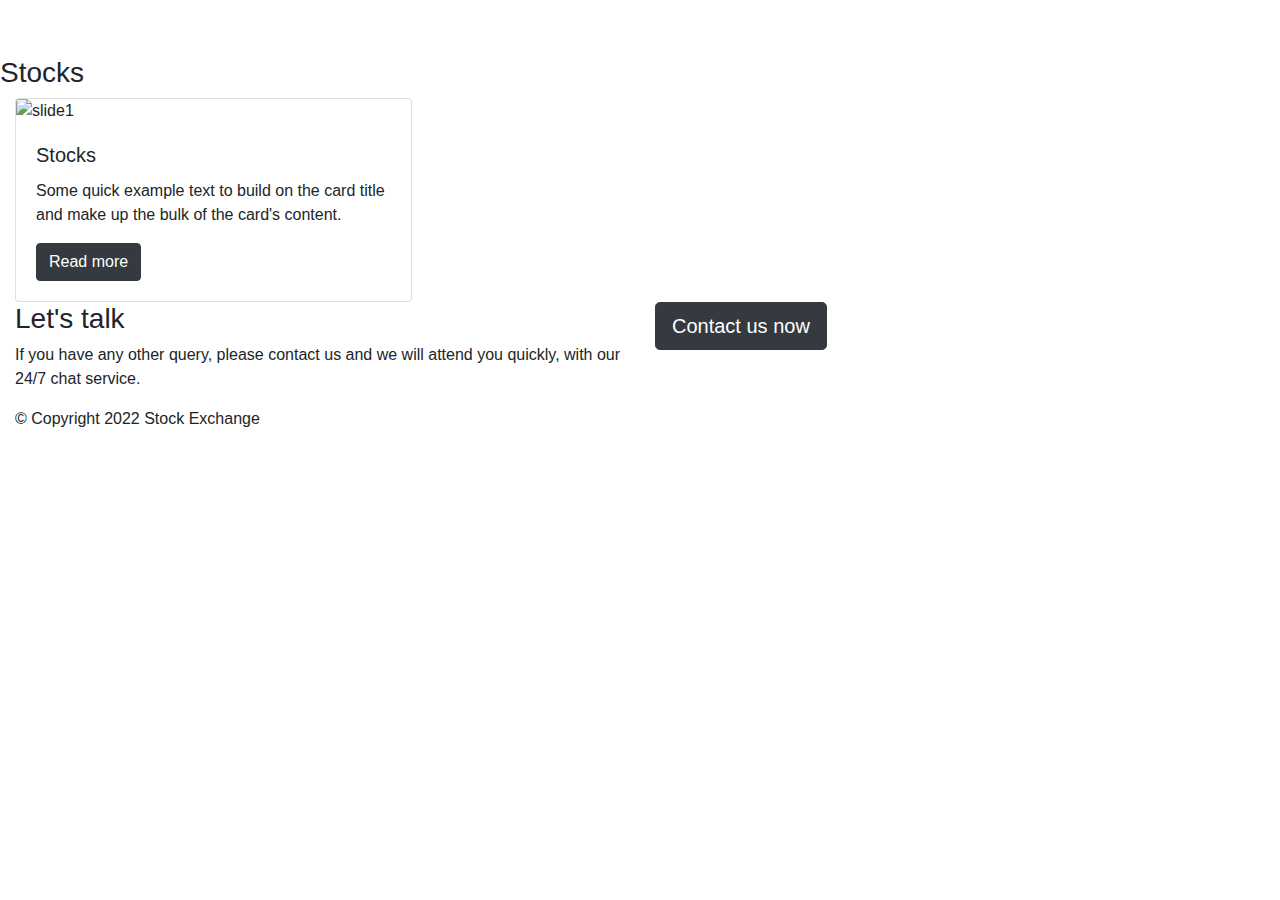
==== stock.html @ 9d4c531b "Add files via upload" ====
<!DOCTYPE html>
<html>

<head>
  <meta charset="utf-8">
  <title>Stocks Page</title>

  <!-- Google Fonts -->
  <link rel="preconnect" href="https://fonts.googleapis.com">
  <link rel="preconnect" href="https://fonts.gstatic.com" crossorigin>
  <link href="https://fonts.googleapis.com/css2?family=Montserrat:wght@300;400;700;900&family=Ubuntu&display=swap" rel="stylesheet">


  <!-- Css Sylesheets -->
  <link rel="stylesheet" href="https://maxcdn.bootstrapcdn.com/bootstrap/4.0.0/css/bootstrap.min.css" integrity="sha384-Gn5384xqQ1aoWXA+058RXPxPg6fy4IWvTNh0E263XmFcJlSAwiGgFAW/dAiS6JXm" crossorigin="anonymous">
  <link rel="stylesheet" href="css/stock.css">


  <!-- Font awesome-->
  <link rel="stylesheet" href="https://pro.fontawesome.com/releases/v5.10.0/css/all.css" integrity="sha384-AYmEC3Yw5cVb3ZcuHtOA93w35dYTsvhLPVnYs9eStHfGJvOvKxVfELGroGkvsg+p" crossorigin="anonymous" />

  <!-- Bootstrap Scripts -->
  <script src="https://code.jquery.com/jquery-3.2.1.slim.min.js" integrity="sha384-KJ3o2DKtIkvYIK3UENzmM7KCkRr/rE9/Qpg6aAZGJwFDMVNA/GpGFF93hXpG5KkN" crossorigin="anonymous"></script>
  <script src="https://cdnjs.cloudflare.com/ajax/libs/popper.js/1.12.9/umd/popper.min.js" integrity="sha384-ApNbgh9B+Y1QKtv3Rn7W3mgPxhU9K/ScQsAP7hUibX39j7fakFPskvXusvfa0b4Q" crossorigin="anonymous"></script>
  <script src="https://maxcdn.bootstrapcdn.com/bootstrap/4.0.0/js/bootstrap.min.js" integrity="sha384-JZR6Spejh4U02d8jOt6vLEHfe/JQGiRRSQQxSfFWpi1MquVdAyjUar5+76PVCmYl" crossorigin="anonymous"></script>

</head>

<body>

  <section id="title">

    <div class="container-fluid">
      <!-- Nav bar -->
      <nav class="navbar navbar-expand-lg navbar-dark">
        <a class="navbar-brand" href="">
          Stock Exchange
        </a>
        <button class="navbar-toggler" type="button" data-toggle="collapse" data-target="#navbarSupportedContent" aria-controls="navbarSupportedContent" aria-expanded="false" aria-label="Toggle navigation">
          <span class="navbar-toggler-icon"></span>
        </button>
        <div class="collapse navbar-collapse" id="navbarSupportedContent">
          <ul class="navbar-nav ml-auto">
            <li class="nav-item">
              <a class="nav-link" href="#stocks">Stocks</a>
            </li>
            <li class="nav-item">
              <a class="nav-link" href="#">My Porfolio</a>
            </li>
            <li class="nav-item">
              <a class="nav-link" href="#contact">Contact Us</a>
            </li>
          </ul>
        </div>
      </nav>

    </div>
  </section>


  <!-- Stocks -->
  <section id="stocks">
    <h3 class="section-heading">Stocks</h3>
          <div class="cards-wrapper">
            <div class="card-desc col-lg-4 col-md-6 col-sm-12">
              <div class="card">
                <img class="card-img-top" src="images/blogs 1.jpg" alt="slide1">
                <div class="card-body">
                  <h5 class="card-title">Stocks</h5>
                  <p class="card-text">Some quick example text to build on the card title and make up the bulk of the card's content.</p>
                  <a class="btn btn-dark" href="#">Read more</a>
                </div>
              </div>
            </div>
            </div>
  </section>

  <!-- Subscribe -->
  <section id="contact">
    <div class="container-fluid">
      <div class="row">
        <div class="col-lg-6">
          <h3 class="contact-heading">Let's talk</h3>
          <p class="contact-desc">If you have any other query, please contact us and we will attend you quickly, with our 24/7 chat service.</p>
        </div>
        <div class="col-lg-6">
          <button type="button" class="btn btn-dark btn-lg"> Contact us now</button>
        </div>
      </div>

    </div>
  </section>


  <!-- Footer -->
  <footer id="footer">
    <div class="container-fluid">

      <i class="footer-logo fab fa-twitter"></i>
      <i class="footer-logo fab fa-facebook-f"></i>
      <i class="footer-logo fab fa-instagram"></i>
      <i class="footer-logo fas fa-envelope"></i>
      <p>© Copyright 2022 Stock Exchange</p>

    </div>
  </footer>


</body>

</html>
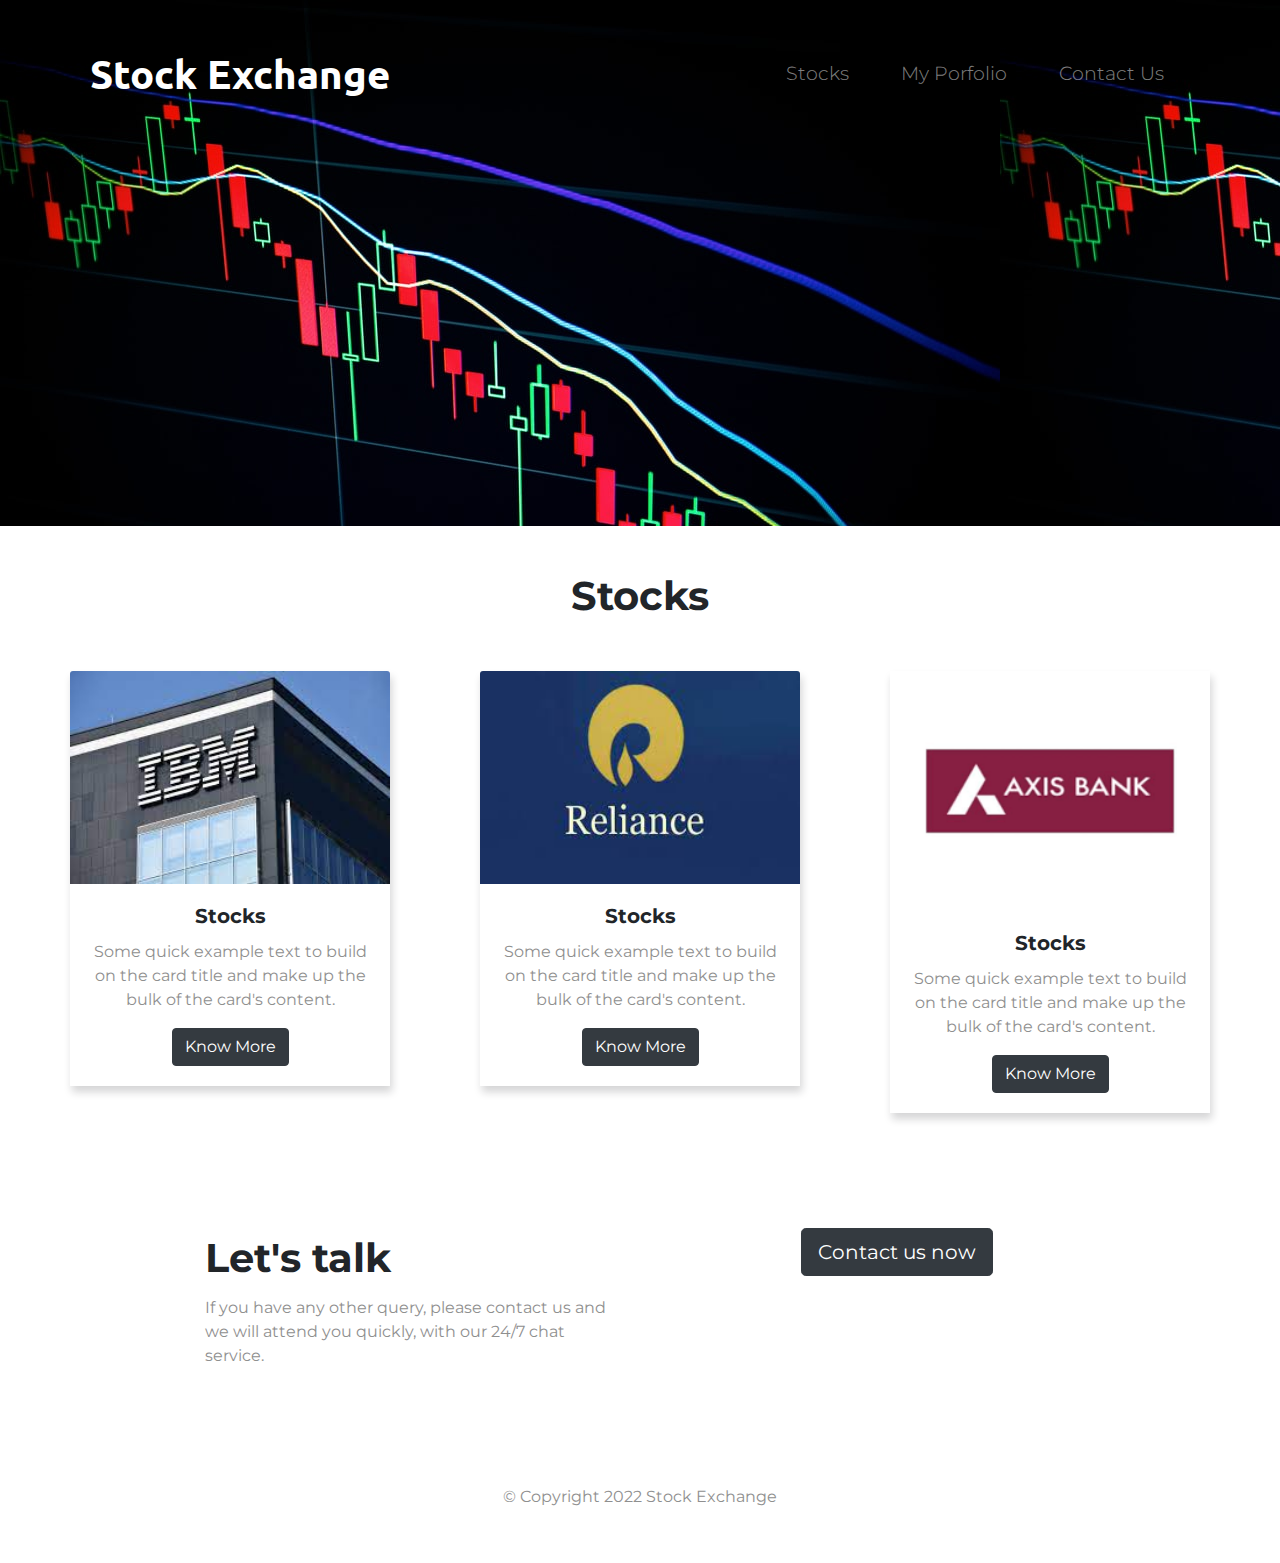
==== commit 6f15ed8d: "Portfolio added" ====
--- a/stock.html
+++ b/stock.html
@@ -8,21 +8,30 @@
   <!-- Google Fonts -->
   <link rel="preconnect" href="https://fonts.googleapis.com">
   <link rel="preconnect" href="https://fonts.gstatic.com" crossorigin>
-  <link href="https://fonts.googleapis.com/css2?family=Montserrat:wght@300;400;700;900&family=Ubuntu&display=swap" rel="stylesheet">
+  <link href="https://fonts.googleapis.com/css2?family=Montserrat:wght@300;400;700;900&family=Ubuntu&display=swap"
+    rel="stylesheet">
 
 
   <!-- Css Sylesheets -->
-  <link rel="stylesheet" href="https://maxcdn.bootstrapcdn.com/bootstrap/4.0.0/css/bootstrap.min.css" integrity="sha384-Gn5384xqQ1aoWXA+058RXPxPg6fy4IWvTNh0E263XmFcJlSAwiGgFAW/dAiS6JXm" crossorigin="anonymous">
+  <link rel="stylesheet" href="https://maxcdn.bootstrapcdn.com/bootstrap/4.0.0/css/bootstrap.min.css"
+    integrity="sha384-Gn5384xqQ1aoWXA+058RXPxPg6fy4IWvTNh0E263XmFcJlSAwiGgFAW/dAiS6JXm" crossorigin="anonymous">
   <link rel="stylesheet" href="css/stock.css">
 
 
   <!-- Font awesome-->
-  <link rel="stylesheet" href="https://pro.fontawesome.com/releases/v5.10.0/css/all.css" integrity="sha384-AYmEC3Yw5cVb3ZcuHtOA93w35dYTsvhLPVnYs9eStHfGJvOvKxVfELGroGkvsg+p" crossorigin="anonymous" />
+  <link rel="stylesheet" href="https://pro.fontawesome.com/releases/v5.10.0/css/all.css"
+    integrity="sha384-AYmEC3Yw5cVb3ZcuHtOA93w35dYTsvhLPVnYs9eStHfGJvOvKxVfELGroGkvsg+p" crossorigin="anonymous" />
 
   <!-- Bootstrap Scripts -->
-  <script src="https://code.jquery.com/jquery-3.2.1.slim.min.js" integrity="sha384-KJ3o2DKtIkvYIK3UENzmM7KCkRr/rE9/Qpg6aAZGJwFDMVNA/GpGFF93hXpG5KkN" crossorigin="anonymous"></script>
-  <script src="https://cdnjs.cloudflare.com/ajax/libs/popper.js/1.12.9/umd/popper.min.js" integrity="sha384-ApNbgh9B+Y1QKtv3Rn7W3mgPxhU9K/ScQsAP7hUibX39j7fakFPskvXusvfa0b4Q" crossorigin="anonymous"></script>
-  <script src="https://maxcdn.bootstrapcdn.com/bootstrap/4.0.0/js/bootstrap.min.js" integrity="sha384-JZR6Spejh4U02d8jOt6vLEHfe/JQGiRRSQQxSfFWpi1MquVdAyjUar5+76PVCmYl" crossorigin="anonymous"></script>
+  <script src="https://code.jquery.com/jquery-3.2.1.slim.min.js"
+    integrity="sha384-KJ3o2DKtIkvYIK3UENzmM7KCkRr/rE9/Qpg6aAZGJwFDMVNA/GpGFF93hXpG5KkN"
+    crossorigin="anonymous"></script>
+  <script src="https://cdnjs.cloudflare.com/ajax/libs/popper.js/1.12.9/umd/popper.min.js"
+    integrity="sha384-ApNbgh9B+Y1QKtv3Rn7W3mgPxhU9K/ScQsAP7hUibX39j7fakFPskvXusvfa0b4Q"
+    crossorigin="anonymous"></script>
+  <script src="https://maxcdn.bootstrapcdn.com/bootstrap/4.0.0/js/bootstrap.min.js"
+    integrity="sha384-JZR6Spejh4U02d8jOt6vLEHfe/JQGiRRSQQxSfFWpi1MquVdAyjUar5+76PVCmYl"
+    crossorigin="anonymous"></script>
 
 </head>
 
@@ -36,7 +45,8 @@
         <a class="navbar-brand" href="">
           Stock Exchange
         </a>
-        <button class="navbar-toggler" type="button" data-toggle="collapse" data-target="#navbarSupportedContent" aria-controls="navbarSupportedContent" aria-expanded="false" aria-label="Toggle navigation">
+        <button class="navbar-toggler" type="button" data-toggle="collapse" data-target="#navbarSupportedContent"
+          aria-controls="navbarSupportedContent" aria-expanded="false" aria-label="Toggle navigation">
           <span class="navbar-toggler-icon"></span>
         </button>
         <div class="collapse navbar-collapse" id="navbarSupportedContent">
@@ -45,7 +55,7 @@
               <a class="nav-link" href="#stocks">Stocks</a>
             </li>
             <li class="nav-item">
-              <a class="nav-link" href="#">My Porfolio</a>
+              <a class="nav-link" href="portfolio.html">My Porfolio</a>
             </li>
             <li class="nav-item">
               <a class="nav-link" href="#contact">Contact Us</a>
@@ -61,18 +71,45 @@
   <!-- Stocks -->
   <section id="stocks">
     <h3 class="section-heading">Stocks</h3>
-          <div class="cards-wrapper">
-            <div class="card-desc col-lg-4 col-md-6 col-sm-12">
-              <div class="card">
-                <img class="card-img-top" src="images/blogs 1.jpg" alt="slide1">
-                <div class="card-body">
-                  <h5 class="card-title">Stocks</h5>
-                  <p class="card-text">Some quick example text to build on the card title and make up the bulk of the card's content.</p>
-                  <a class="btn btn-dark" href="#">Read more</a>
-                </div>
-              </div>
-            </div>
-            </div>
+    <div class="cards-wrapper">
+      <div class="card-desc col-lg-4 col-md-6 col-sm-12">
+        <div class="card">
+          <img class="card-img-top" src="css/IBM.jpg" alt="slide1">
+          <div class="card-body">
+            <h5 class="card-title">Stocks</h5>
+            <p class="card-text">Some quick example text to build on the card title and make up the bulk of the card's
+              content.</p>
+            <a class="btn btn-dark" href="#">Know More</a>
+          </div>
+        </div>
+      </div>
+      <!-- <div class="cards-wrapper"> -->
+      <div class="card-desc col-lg-4 col-md-6 col-sm-12">
+        <div class="card">
+          <img class="card-img-top" src="css/reliance.jpg" alt="slide1">
+          <div class="card-body">
+            <h5 class="card-title">Stocks</h5>
+            <p class="card-text">Some quick example text to build on the card title and make up the bulk of the card's
+              content.</p>
+            <a class="btn btn-dark" href="#">Know More</a>
+          </div>
+        </div>
+      </div>
+      <!-- </div> -->
+      <!-- <div class="cards-wrapper"> -->
+      <div class="card-desc col-lg-4 col-md-6 col-sm-12">
+        <div class="card">
+          <img class="card-img-top" src="css/axis.jpg" alt="slide1">
+          <div class="card-body">
+            <h5 class="card-title">Stocks</h5>
+            <p class="card-text">Some quick example text to build on the card title and make up the bulk of the card's
+              content.</p>
+            <a class="btn btn-dark" href="#">Know More</a>
+          </div>
+        </div>
+      </div>
+      <!-- </div> -->
+    </div>
   </section>
 
   <!-- Subscribe -->
@@ -81,7 +118,8 @@
       <div class="row">
         <div class="col-lg-6">
           <h3 class="contact-heading">Let's talk</h3>
-          <p class="contact-desc">If you have any other query, please contact us and we will attend you quickly, with our 24/7 chat service.</p>
+          <p class="contact-desc">If you have any other query, please contact us and we will attend you quickly, with
+            our 24/7 chat service.</p>
         </div>
         <div class="col-lg-6">
           <button type="button" class="btn btn-dark btn-lg"> Contact us now</button>
@@ -108,4 +146,4 @@
 
 </body>
 
-</html>
+</html>--- a/css/stock.css
+++ b/css/stock.css
@@ -0,0 +1,187 @@
+body {
+  font-family: 'Montserrat';
+  text-align: center;
+  height: 100%;
+}
+
+h1, h2, h3, h4, h5, h6 {
+  font-family: 'Montserrat';
+  font-weight: 700;
+}
+
+.big-heading {
+  font-family: "Montserrat";
+  font-weight: 900;
+  font-size: 3.5rem;
+  line-height: 1.5;
+  color: #FFA45B;
+}
+
+.heading-spacing {
+  padding-right: 3%;
+}
+
+.section-heading {
+  font-size: 2.5rem;
+  line-height: 1.5;
+}
+
+
+
+.container-fluid {
+  padding: 3% 11% 3%;
+}
+
+/* Navigation bar */
+/* .navbar-custom .navbar-brand,
+.navbar-custom .nav-item {
+  color: #FFA45B;
+} */
+.navbar {
+  padding: 0 0 20.5rem;
+}
+
+.navbar-brand {
+  font-family: 'Ubuntu';
+  font-size: 2.5rem;
+  font-weight: bold;
+}
+
+.nav-item {
+  padding: 0 18px;
+}
+
+.nav-link {
+  font-weight: 300;
+  font-size: 1.2rem;
+}
+
+/* Title section */
+#title {
+  background-color: black;
+  background-image: url("stock.jpg")
+}
+
+#title .container-fluid {
+  padding: 3% 7% 7%;
+}
+
+/* Title img */
+.title-img {
+  /* width: 60%; */
+  /* transform: rotate(25deg);
+  position: absolute; */
+  /* right: 30%; */
+  padding-right: 3%;
+  padding-top: 2%;
+  width: 110%;
+}
+
+.title-decs {
+  color: #8f8f8f;
+  font-size: 1.3rem;
+  line-height: 1.2;
+}
+
+/* Features */
+#features {
+  background-color: #fff;
+  position: relative;
+  /* z-index: 1; */
+}
+
+.feature-box {
+  padding: 5% 5% 2%;
+}
+
+.icon {
+  width: 4rem;
+  margin-bottom: 1rem;
+}
+
+.features-img {
+  width: 90%;
+}
+
+.three-features {
+  font-size: 1.4rem;
+}
+
+p {
+  color: #8f8f8f;
+}
+
+/* .feature-desc{
+  color: #8f8f8f;
+} */
+.big-features {
+  font-size: 2rem;
+}
+
+
+/* Stocks */
+#stocks {
+  padding: 40px 25px;
+}
+
+.cards-wrapper {
+  display: flex;
+  /* justify-content: center; */
+}
+
+.card img {
+  max-height: 15rem;
+}
+
+.card-desc {
+  padding: 3% 3%;
+}
+
+.card {
+  margin: 0 0.5em;
+  box-shadow: 2px 6px 8px 0 rgba(22, 22, 26, 0.18);
+  border: none;
+  border-radius: 0;
+}
+
+.carousel-item active, .carousel-item {
+  padding: 0 8%;
+}
+
+.carousel-control-prev,
+.carousel-control-next {
+  filter: invert(100%);
+}
+
+
+/* Contact */
+.contact-heading{
+  padding-left: 4rem;
+  text-align: left;
+  font-size: 2.5rem;
+  line-height: 1.5;
+}
+
+.contact-desc{
+  padding-left: 4rem;
+  text-align: left;
+  color: #8f8f8f;
+  font-size: 1rem;
+  line-height: 1.5rem;
+}
+
+.contact-button{
+  margin-top: 35px;
+  margin-right: 40px;
+  background-color: #FFA45B;
+  color: black;
+}
+
+/* Footer */
+#footer{
+  background-color: #fff;
+}
+
+.footer-logo{
+  padding: 1rem;
+}
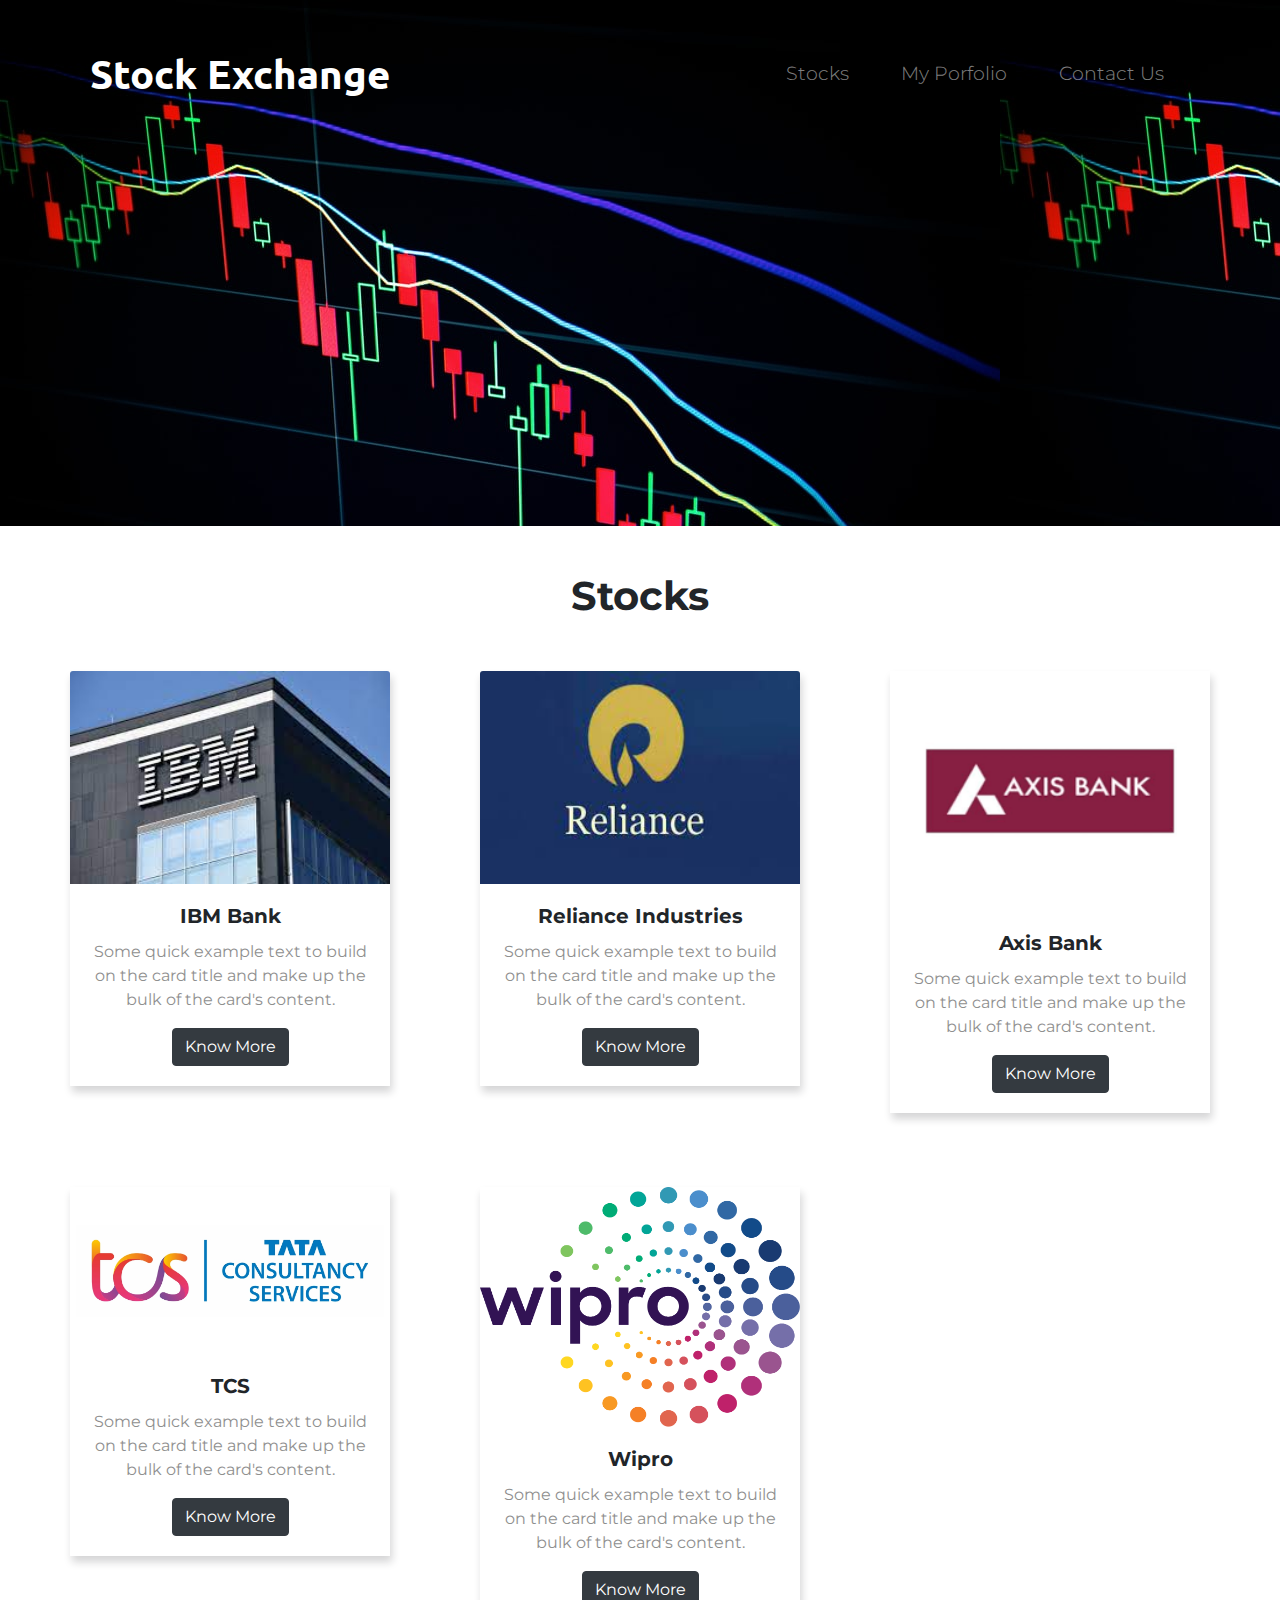
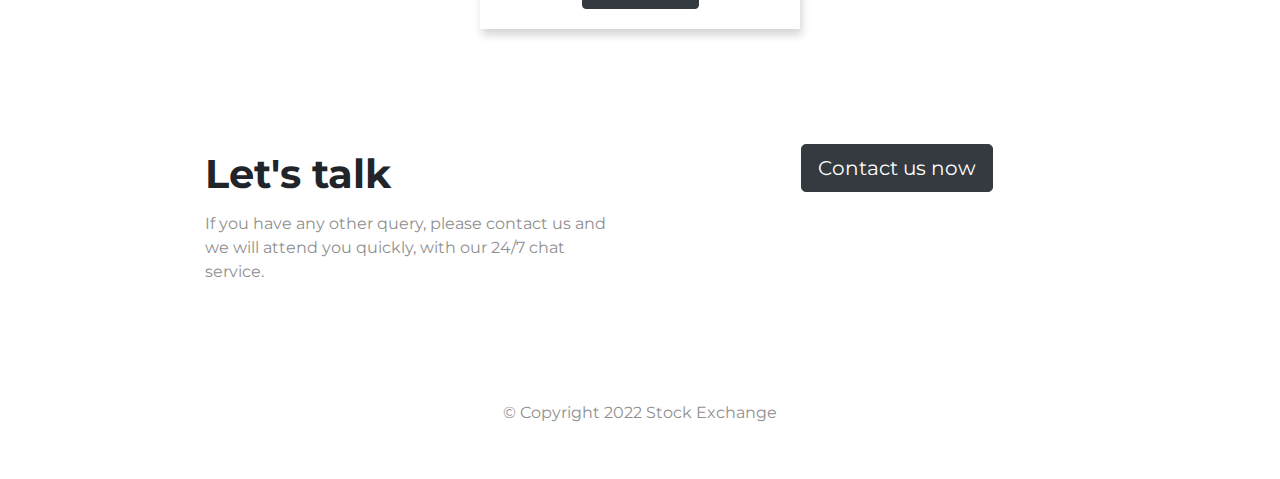
==== commit 372e3fc7: "css" ====
--- a/stock.html
+++ b/stock.html
@@ -76,10 +76,10 @@
         <div class="card">
           <img class="card-img-top" src="css/IBM.jpg" alt="slide1">
           <div class="card-body">
-            <h5 class="card-title">Stocks</h5>
+            <h5 class="card-title">IBM Bank</h5>
             <p class="card-text">Some quick example text to build on the card title and make up the bulk of the card's
               content.</p>
-            <a class="btn btn-dark" href="#">Know More</a>
+            <a class="btn btn-dark" href="ibm.html">Know More</a>
           </div>
         </div>
       </div>
@@ -88,10 +88,10 @@
         <div class="card">
           <img class="card-img-top" src="css/reliance.jpg" alt="slide1">
           <div class="card-body">
-            <h5 class="card-title">Stocks</h5>
+            <h5 class="card-title">Reliance Industries</h5>
             <p class="card-text">Some quick example text to build on the card title and make up the bulk of the card's
               content.</p>
-            <a class="btn btn-dark" href="#">Know More</a>
+            <a class="btn btn-dark" href="reliance.html">Know More</a>
           </div>
         </div>
       </div>
@@ -101,14 +101,39 @@
         <div class="card">
           <img class="card-img-top" src="css/axis.jpg" alt="slide1">
           <div class="card-body">
-            <h5 class="card-title">Stocks</h5>
+            <h5 class="card-title">Axis Bank</h5>
             <p class="card-text">Some quick example text to build on the card title and make up the bulk of the card's
               content.</p>
-            <a class="btn btn-dark" href="#">Know More</a>
+            <a class="btn btn-dark" href="axis.html">Know More</a>
           </div>
         </div>
       </div>
       <!-- </div> -->
+    </div>
+    <div class="cards-wrapper">
+      <div class="card-desc col-lg-4 col-md-6 col-sm-12">
+        <div class="card">
+          <img class="card-img-top" src="css/TCS.jpg" alt="slide1">
+          <div class="card-body">
+            <h5 class="card-title">TCS</h5>
+            <p class="card-text">Some quick example text to build on the card title and make up the bulk of the card's
+              content.</p>
+            <a class="btn btn-dark" href="tcs.html">Know More</a>
+          </div>
+        </div>
+      </div>
+      <!-- </div> -->
+      <div class="card-desc col-lg-4 col-md-6 col-sm-12">
+        <div class="card">
+          <img class="card-img-top" src="css/Wipro.png" alt="slide1">
+          <div class="card-body">
+            <h5 class="card-title">Wipro</h5>
+            <p class="card-text">Some quick example text to build on the card title and make up the bulk of the card's
+              content.</p>
+            <a class="btn btn-dark" href="wipro.html">Know More</a>
+          </div>
+        </div>
+      </div>
     </div>
   </section>
 
